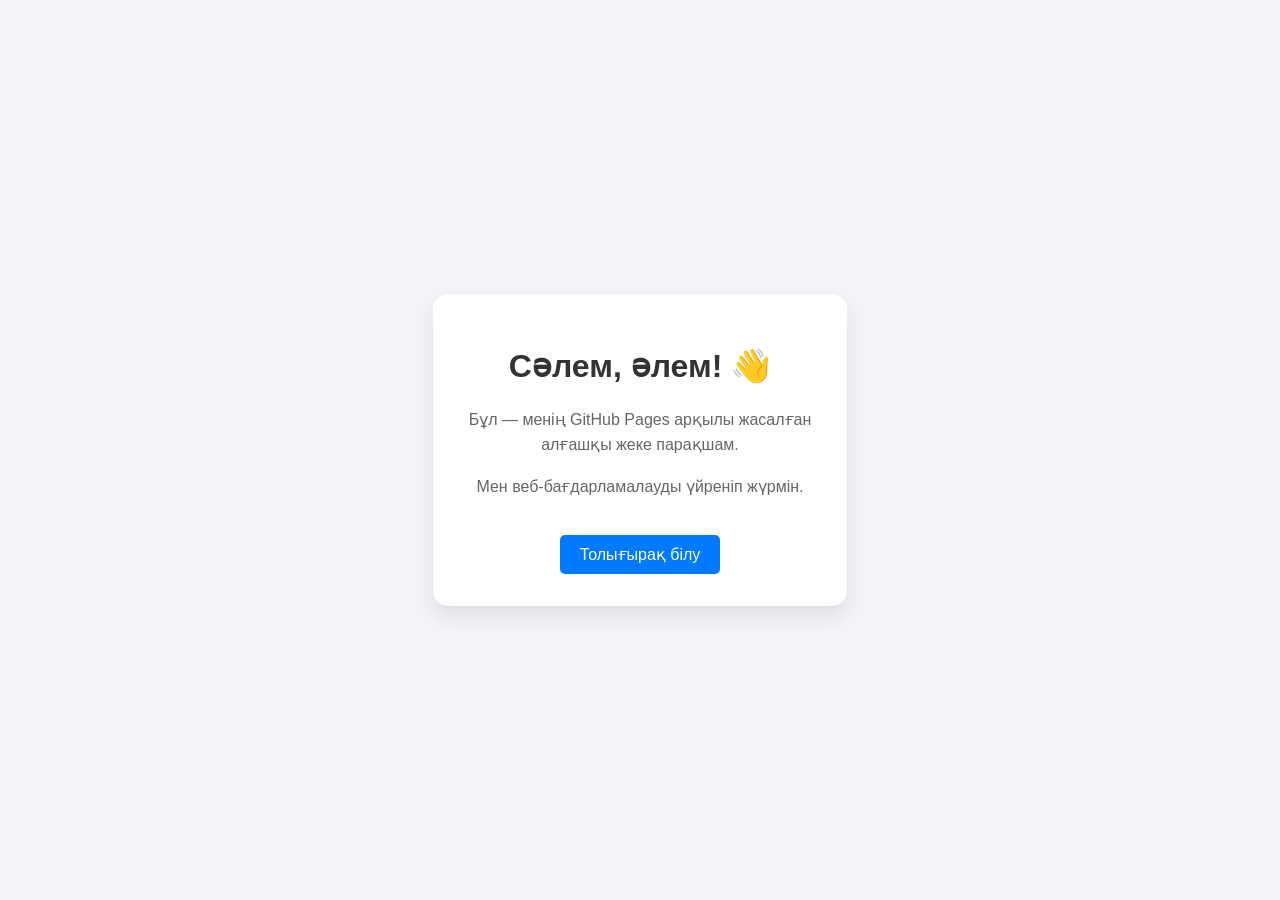
==== index.html @ 5b0a4276 "Create index.html" ====
<!DOCTYPE html>
<html lang="kk">
<head>
    <meta charset="UTF-8">
    <meta name="viewport" content="width=device-width, initial-scale=1.0">
    <title>Менің жеке парақшам</title>
    <style>
        body {
            font-family: 'Segoe UI', Tahoma, Geneva, Verdana, sans-serif;
            background-color: #f4f4f9;
            display: flex;
            justify-content: center;
            align-items: center;
            height: 100vh;
            margin: 0;
        }
        .card {
            background: white;
            padding: 2rem;
            border-radius: 15px;
            box-shadow: 0 10px 25px rgba(0,0,0,0.1);
            text-align: center;
            max-width: 350px;
        }
        h1 { color: #333; }
        p { color: #666; line-height: 1.6; }
        .btn {
            display: inline-block;
            margin-top: 20px;
            padding: 10px 20px;
            background-color: #007bff;
            color: white;
            text-decoration: none;
            border-radius: 5px;
            transition: 0.3s;
        }
        .btn:hover { background-color: #0056b3; }
    </style>
</head>
<body>

    <div class="card">
        <h1>Сәлем, әлем! 👋</h1>
        <p>Бұл — менің GitHub Pages арқылы жасалған алғашқы жеке парақшам.</p>
        <p>Мен веб-бағдарламалауды үйреніп жүрмін.</p>
        <a href="#" class="btn">Толығырақ білу</a>
    </div>

</body>
</html>
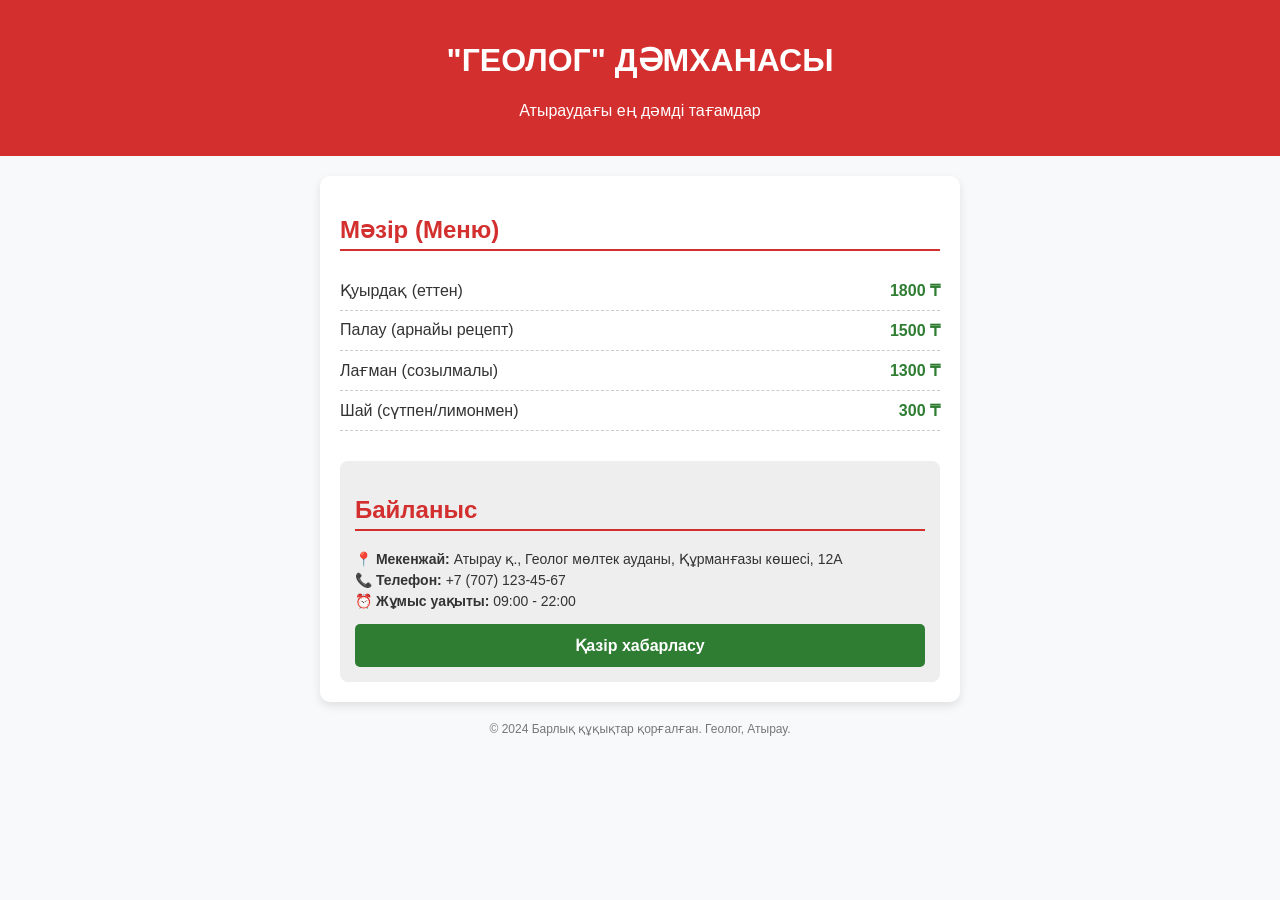
==== commit aaaa4c0d: "Update index.html" ====
--- a/index.html
+++ b/index.html
@@ -3,48 +3,118 @@
 <head>
     <meta charset="UTF-8">
     <meta name="viewport" content="width=device-width, initial-scale=1.0">
-    <title>Менің жеке парақшам</title>
+    <title>Геолог Дәмханасы - Атырау</title>
     <style>
         body {
-            font-family: 'Segoe UI', Tahoma, Geneva, Verdana, sans-serif;
-            background-color: #f4f4f9;
+            font-family: 'Arial', sans-serif;
+            margin: 0;
+            padding: 0;
+            background-color: #f8f9fa;
+            color: #333;
+        }
+        header {
+            background-color: #d32f2f;
+            color: white;
+            text-align: center;
+            padding: 20px 0;
+        }
+        .container {
+            width: 90%;
+            max-width: 600px;
+            margin: 20px auto;
+            background: white;
+            padding: 20px;
+            border-radius: 10px;
+            box-shadow: 0 4px 10px rgba(0,0,0,0.1);
+        }
+        h2 {
+            border-bottom: 2px solid #d32f2f;
+            padding-bottom: 5px;
+            color: #d32f2f;
+        }
+        .menu-item {
             display: flex;
-            justify-content: center;
-            align-items: center;
-            height: 100vh;
-            margin: 0;
+            justify-content: space-between;
+            padding: 10px 0;
+            border-bottom: 1px dashed #ccc;
         }
-        .card {
-            background: white;
-            padding: 2rem;
-            border-radius: 15px;
-            box-shadow: 0 10px 25px rgba(0,0,0,0.1);
+        .price {
+            font-weight: bold;
+            color: #2e7d32;
+        }
+        .info {
+            margin-top: 30px;
+            background: #eee;
+            padding: 15px;
+            border-radius: 8px;
+        }
+        .info p {
+            margin: 5px 0;
+            font-size: 14px;
+        }
+        .footer {
             text-align: center;
-            max-width: 350px;
+            font-size: 12px;
+            color: #777;
+            margin-top: 20px;
+            padding-bottom: 20px;
         }
-        h1 { color: #333; }
-        p { color: #666; line-height: 1.6; }
-        .btn {
-            display: inline-block;
-            margin-top: 20px;
-            padding: 10px 20px;
-            background-color: #007bff;
+        .call-btn {
+            display: block;
+            text-align: center;
+            background-color: #2e7d32;
             color: white;
             text-decoration: none;
+            padding: 12px;
             border-radius: 5px;
-            transition: 0.3s;
+            margin-top: 15px;
+            font-weight: bold;
         }
-        .btn:hover { background-color: #0056b3; }
     </style>
 </head>
 <body>
 
-    <div class="card">
-        <h1>Сәлем, әлем! 👋</h1>
-        <p>Бұл — менің GitHub Pages арқылы жасалған алғашқы жеке парақшам.</p>
-        <p>Мен веб-бағдарламалауды үйреніп жүрмін.</p>
-        <a href="#" class="btn">Толығырақ білу</a>
+<header>
+    <h1>"ГЕОЛОГ" ДӘМХАНАСЫ</h1>
+    <p>Атыраудағы ең дәмді тағамдар</p>
+</header>
+
+<div class="container">
+    <h2>Мәзір (Меню)</h2>
+    
+    <div class="menu-item">
+        <span>Қуырдақ (еттен)</span>
+        <span class="price">1800 ₸</span>
     </div>
+    
+    <div class="menu-item">
+        <span>Палау (арнайы рецепт)</span>
+        <span class="price">1500 ₸</span>
+    </div>
+    
+    <div class="menu-item">
+        <span>Лағман (созылмалы)</span>
+        <span class="price">1300 ₸</span>
+    </div>
+    
+    <div class="menu-item">
+        <span>Шай (сүтпен/лимонмен)</span>
+        <span class="price">300 ₸</span>
+    </div>
+
+    <div class="info">
+        <h2>Байланыс</h2>
+        <p>📍 <b>Мекенжай:</b> Атырау қ., Геолог мөлтек ауданы, Құрманғазы көшесі, 12А</p>
+        <p>📞 <b>Телефон:</b> +7 (707) 123-45-67</p>
+        <p>⏰ <b>Жұмыс уақыты:</b> 09:00 - 22:00</p>
+        
+        <a href="tel:+77071234567" class="call-btn">Қазір хабарласу</a>
+    </div>
+</div>
+
+<div class="footer">
+    &copy; 2024 Барлық құқықтар қорғалған. Геолог, Атырау.
+</div>
 
 </body>
 </html>
